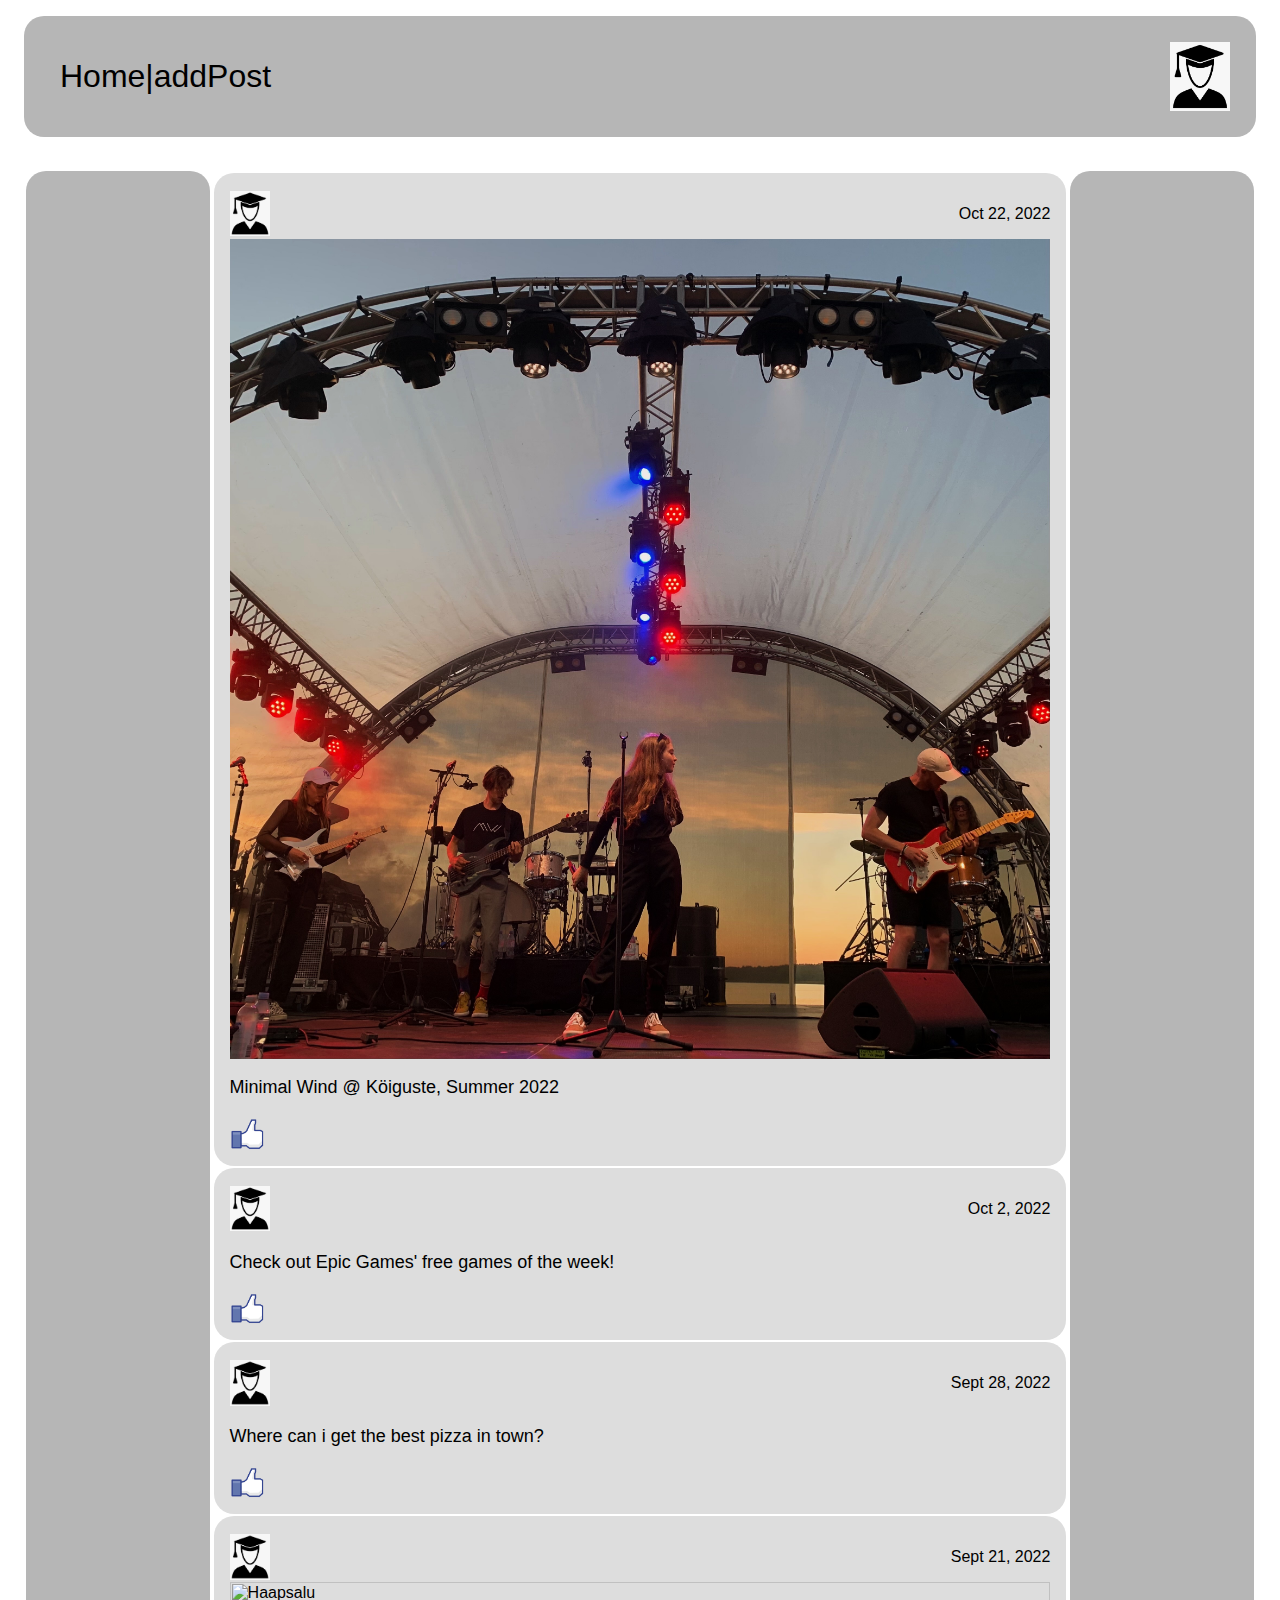
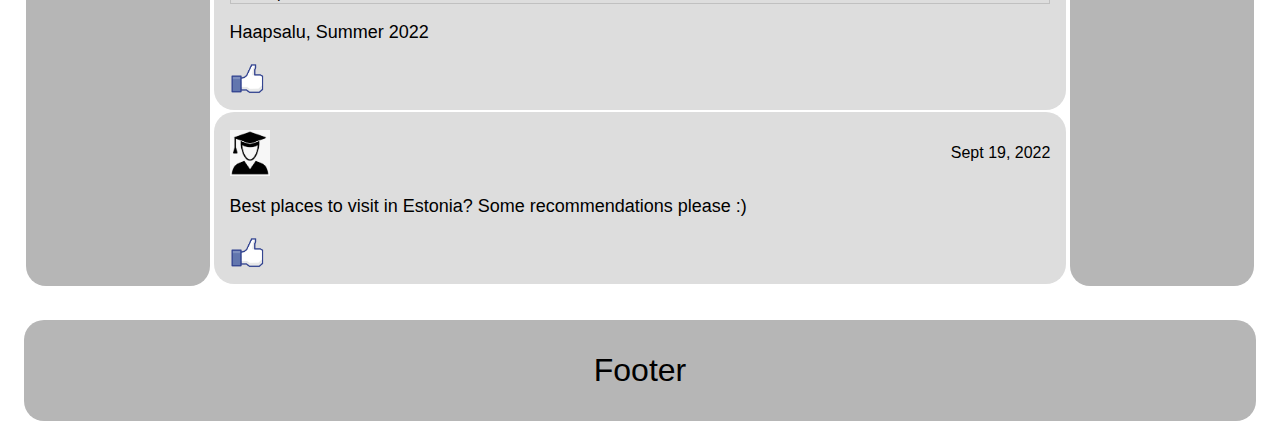
==== index.html @ b643f25d "Add files via upload" ====
<html lang="en">

<head>
    <meta charset="UTF-8">
    <title>Home</title>
    <link rel="stylesheet" href="style.css">
</head>

<body>
    <header class="header">
        <ul class="nav">
            <li><a href="index.html">Home</a></li>
            <li>|</li>
            <li><a href="addPost.html">addPost</a></li>
        </ul>
        <a class="logo" href="login.html"><img src="images/me.png" width="60" alt="icon"></a>
    </header>
    <table class="table">
        <tr>
            <td class="box"></td>
            <td class="mid">
                <table class="table">
                    <tr>
                        <td class="post">
                            <div class="date">
                                <img src="images/me.png" width="40" alt="icon">
                                <p>Oct 22, 2022</p>
                            </div>
                            <img src="images/mw.JPG" width="100%" alt="minimal wind @ köiguste">
                            <p>Minimal Wind @ Köiguste, Summer 2022</p>
                            <img src="images/like.png" width="40" alt="like button">
                        </td>
                    </tr>
                    <tr>
                        <td class="post">
                            <div class="date">
                                <img src="images/me.png" width="40" alt="icon">
                                <p>Oct 2, 2022</p>
                            </div>
                            <p>Check out Epic Games' free games of the week!</p>
                            <img src="images/like.png" width="40" alt="like button">
                        </td>
                    </tr>
                    <tr>
                        <td class="post">
                            <div class="date">
                                <img src="images/me.png" width="40" alt="icon">
                                <p>Sept 28, 2022</p>
                            </div>
                            <p>Where can i get the best pizza in town?</p>
                            <img src="images/like.png" width="40" alt="like button">
                        </td>
                    </tr>
                    <tr>
                        <td class="post">
                            <div class="date">
                                <img src="images/me.png" width="40" alt="icon">
                                <p>Sept 21, 2022</p>
                            </div>
                            <img src="images/haaps.png" width="100%" alt="Haapsalu">
                            <p>Haapsalu, Summer 2022</p>
                            <img src="images/like.png" width="40" alt="like button">
                        </td>
                    </tr>
                    <tr>
                        <td class="post">
                            <div class="date">
                                <img src="images/me.png" width="40" alt="icon">
                                <p>Sept 19, 2022</p>
                            </div>
                            <p>Best places to visit in Estonia? Some recommendations please :)</p>
                            <img src="images/like.png" width="40" alt="like button">
                        </td>
                    </tr>
                </table>
            </td>
            <td class="box"></td>
        </tr>
    </table>
    <footer>
        Footer
    </footer>
</body>

</html>
---- style.css ----
* {
    font-family: sans-serif;
}

ul {
    margin: 0;
    padding: 0;
    list-style: none;
}

a {
    color: black;
    text-decoration: none;
}

a:hover {
    color: red;
}

.header {
    margin: 1em;
    padding: 1em;
    background-color: rgb(182, 182, 182);
    border-radius: 20px;
    display: flex;
    justify-content: space-between;
    align-items: center;
}

.nav {
    padding: 20px;
    font-size: xx-large;
    display: flex;
}

.logo {
    margin: 5px;
    padding: 5px;
}

header+table {
    padding: 1em;
    width: 100%;
}

.box {
    background-color: rgb(182, 182, 182);
    border-radius: 20px;
    width: 15%;
}

.mid {
    width: 70%;
    display: contents;
}

footer {
    background-color: rgb(182, 182, 182);
    border-radius: 20px;
    font-size: xx-large;
    margin: 0.5em;
    padding: 1em;
    text-align: center;
}

.post {
    background-color: rgb(221, 221, 221);
    border-radius: 20px;
    text-align: left;
    padding: 1em;
}

.date {
    display: flex;
    justify-content: space-between;
    align-items: center;
}

.cpost {
    background-color: rgb(221, 221, 221);
    border-radius: 20px;
    padding: 1em;
}

.postbody {
    display: flex;
    padding: 1em;
    justify-content: flex-end;
    font-size: large;
}

textarea {
    width: 70%;
    height: 20em;
    resize: none;
    border: none;
    padding: 20px;
}

button {
    width: 50%;
    padding: 20px 20px 20px 0px;
    color: white;
    font-size: larger;
    cursor: pointer;
    text-align: center;
}

.button1 {
    background-color: rgb(182, 182, 182);
}

.button2 {
    color: white;
    background-color: rgb(23, 66, 131);
    border: 1em;
    border-color: black;
    padding: 1em;
    width: 50%;
    text-align: center;
    font-size: larger;
}

.button2:hover {
    color: white;
}

.bmid {
    display: flex;
    justify-content: center;
    align-items: center;
    height: 200px;
    width: 100%;
}

#text {
    text-align: center;
}

#text a {
    color: rgb(0, 162, 255);
    font-size: large;
}

#text>p {
    font-size: large;
}

form {
    display: flex;
    flex-direction: column;
    justify-content: center;
    align-items: center;
}

form>input {
    padding: 1em;
    font-size: large;
    border: none;
    margin: 10px;
}

input[type="submit"] {
    color: white;
    background-color: rgb(23, 66, 131);
    cursor: pointer;
}

div~p {
    font-size: large;
}

.postbody>p {
    margin: 10px;
}
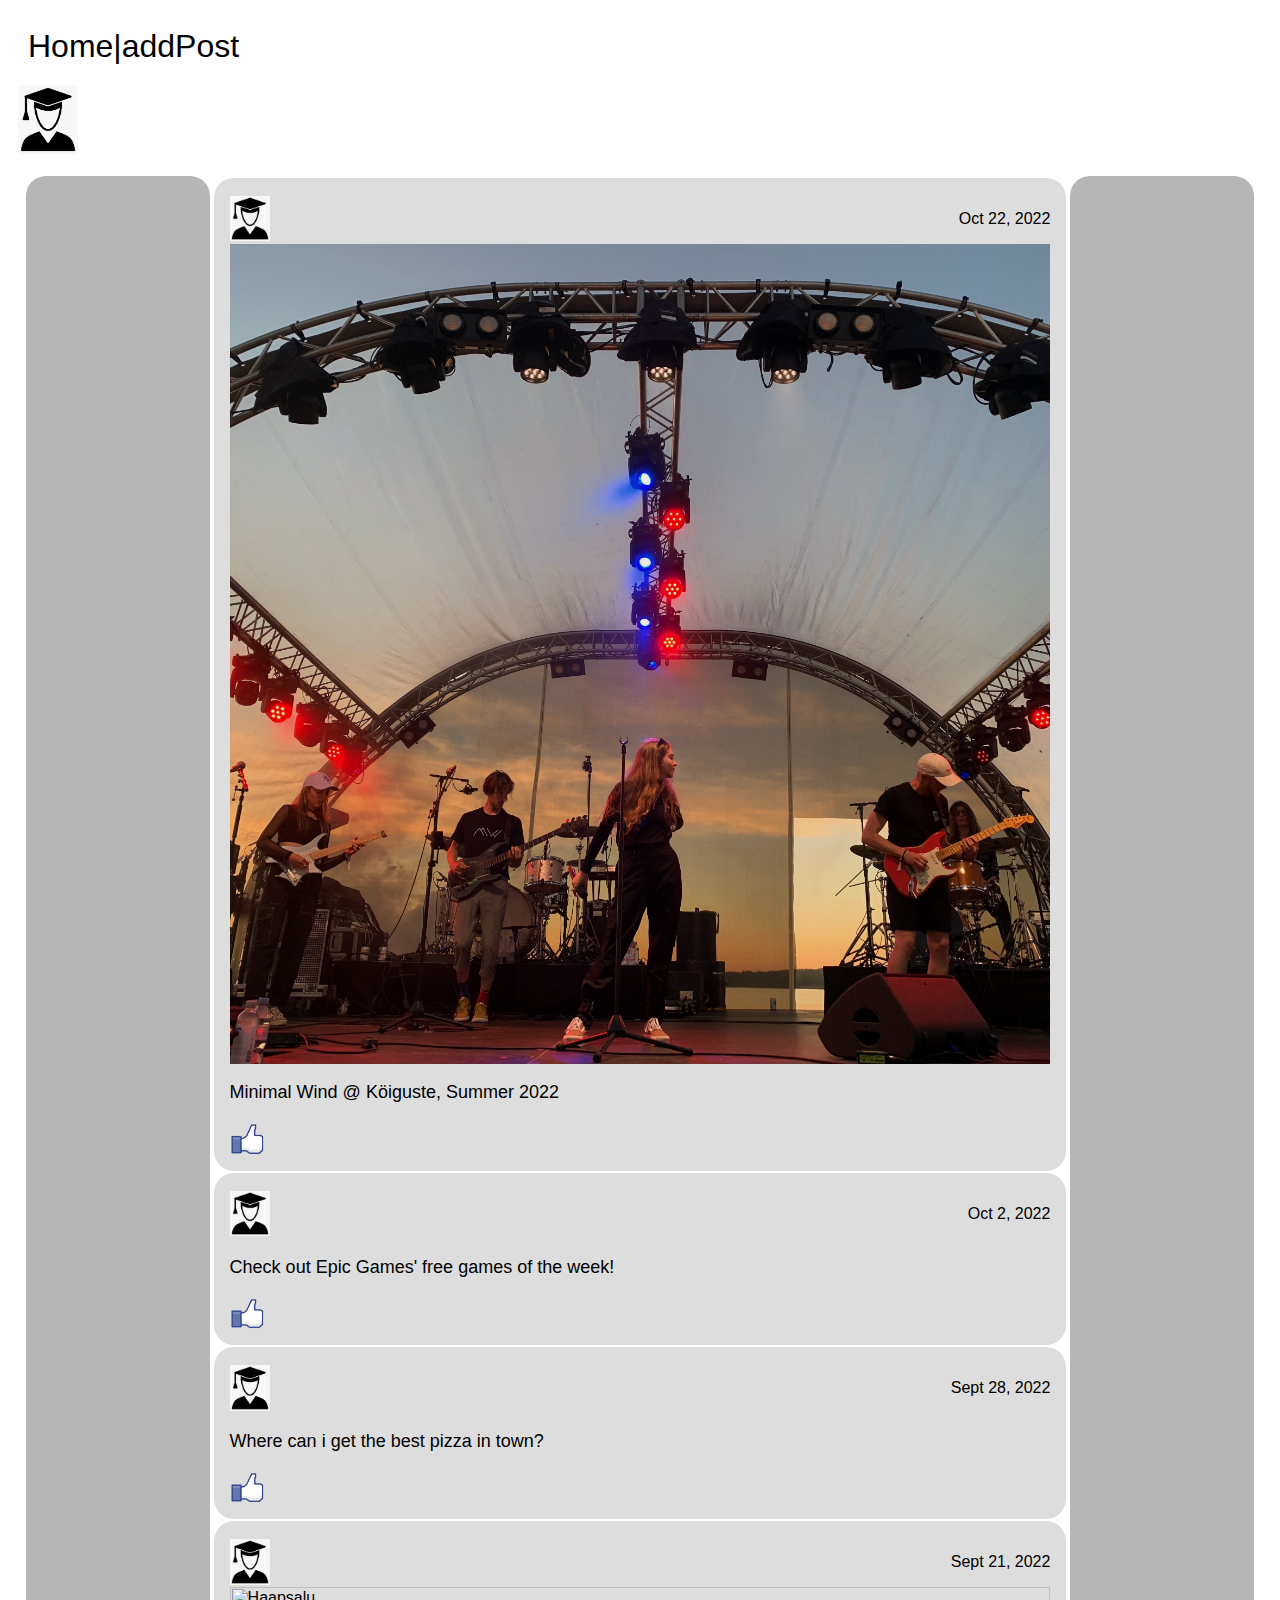
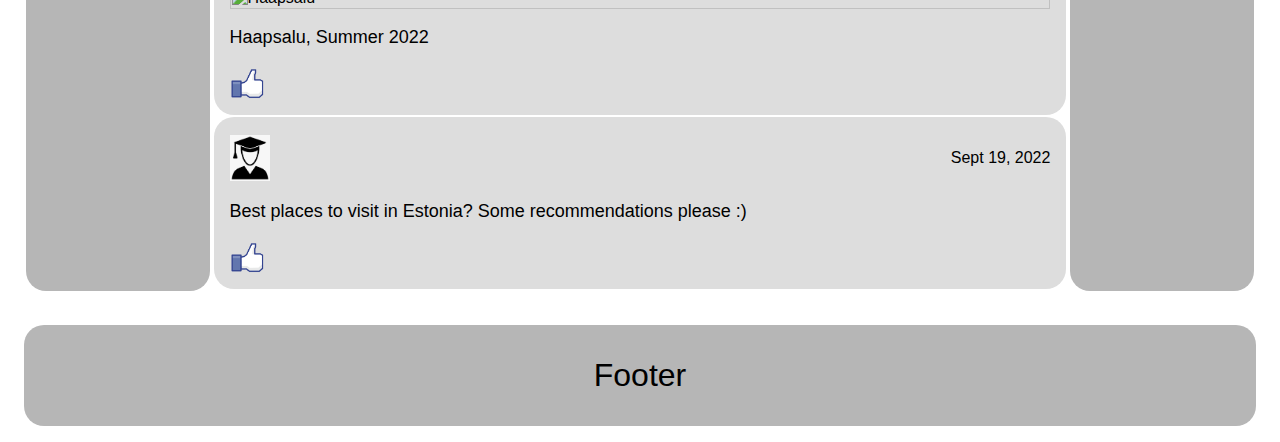
==== commit 4e8e320f: "Update index.html" ====
--- a/index.html
+++ b/index.html
@@ -7,7 +7,7 @@
 </head>
 
 <body>
-    <header class="header">
+    <header>
         <ul class="nav">
             <li><a href="index.html">Home</a></li>
             <li>|</li>
@@ -82,4 +82,4 @@
     </footer>
 </body>
 
-</html>+</html>
